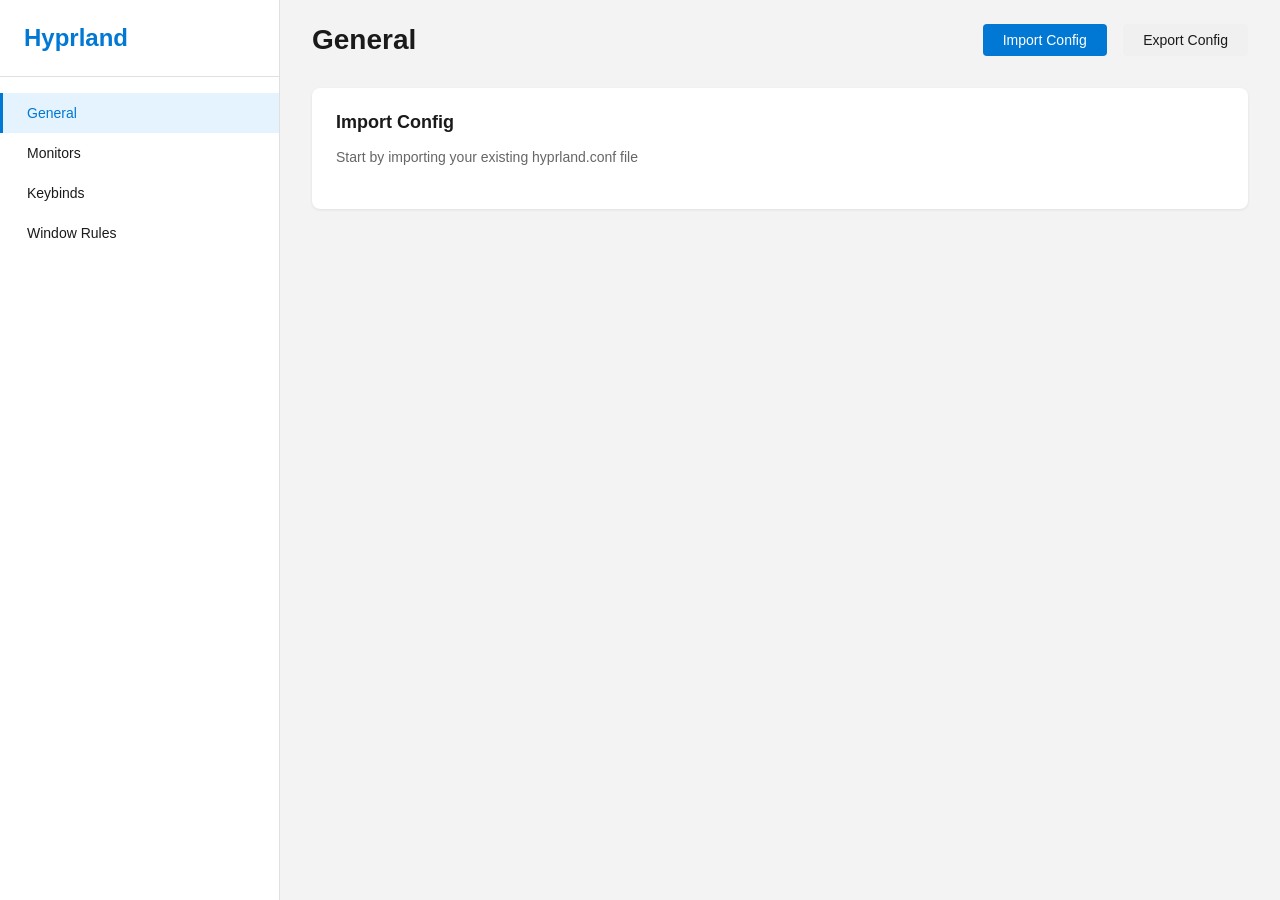
==== index.html @ 03505155 "Added main code - Started prj" ====
<!DOCTYPE html>
<html lang="en">
<head>
    <meta charset="UTF-8">
    <meta name="viewport" content="width=device-width, initial-scale=1.0">
    <title>Hyprland Configurator</title>
    <link rel="stylesheet" href="styles.css">
    <script defer src="app.js"></script>
</head>
<body>
    <div class="container">
        <aside class="sidebar">
            <div class="logo">
                <h1>Hyprland</h1>
            </div>
            <div class="nav-item active" data-section="general">General</div>
            <div class="nav-item" data-section="monitors">Monitors</div>
            <div class="nav-item" data-section="keybinds">Keybinds</div>
            <div class="nav-item" data-section="window">Window Rules</div>
        </aside>
        <main class="content">
            <div class="content-header">
                <h2 id="section-title">General</h2>
                <div>
                    <button id="import-btn" class="btn btn-primary">Import Config</button>
                    <button id="export-btn" class="btn btn-secondary">Export Config</button>
                </div>
                <input type="file" id="file-input" accept=".conf" style="display: none;">
            </div>

            <div id="general-section" class="section active">
                <div class="setting-group">
                    <h3>Import Config</h3>
                    <p class="setting-desc">Start by importing your existing hyprland.conf file</p>
                </div>
            </div>

            <div id="monitors-section" class="section">
                <div class="setting-group">
                    <h3>Monitors</h3>
                    <div id="monitors-list"></div>
                </div>
            </div>

            <div id="keybinds-section" class="section">
                <div class="setting-group">
                    <h3>Keybinds</h3>
                    <div id="keybinds-list"></div>
                </div>
            </div>

            <div id="window-section" class="section">
                <div class="setting-group">
                    <h3>Window Rules</h3>
                    <div id="window-rules-list"></div>
                </div>
            </div>
        </main>
    </div>
</body>
</html>
---- styles.css ----
* {
    margin: 0;
    padding: 0;
    box-sizing: border-box;
}

body {
    font-family: 'Segoe UI', Tahoma, Geneva, Verdana, sans-serif;
    background-color: #f3f3f3;
    color: #1a1a1a;
    height: 100vh;
    overflow: hidden;
}

.container {
    display: flex;
    height: 100vh;
}

.sidebar {
    width: 280px;
    background-color: #ffffff;
    border-right: 1px solid #e0e0e0;
    padding: 24px 0;
}

.logo {
    padding: 0 24px 24px;
    border-bottom: 1px solid #e0e0e0;
    margin-bottom: 16px;
}

.logo h1 {
    font-size: 24px;
    font-weight: 600;
    color: #0078d4;
}

.nav-item {
    padding: 12px 24px;
    cursor: pointer;
    font-size: 14px;
    transition: all 0.15s ease;
    border-left: 3px solid transparent;
}

.nav-item:hover {
    background-color: #f0f0f0;
}

.nav-item.active {
    background-color: #e5f3ff;
    border-left-color: #0078d4;
    color: #0078d4;
    font-weight: 500;
}

.content {
    flex: 1;
    padding: 24px 32px;
    overflow-y: auto;
}

.content-header {
    display: flex;
    justify-content: space-between;
    align-items: center;
    margin-bottom: 32px;
}

.content-header h2 {
    font-size: 28px;
    font-weight: 600;
}

.btn {
    padding: 8px 20px;
    border: none;
    border-radius: 4px;
    font-size: 14px;
    cursor: pointer;
    transition: all 0.15s ease;
    margin-left: 12px;
}

.btn-primary {
    background-color: #0078d4;
    color: white;
}

.btn-primary:hover {
    background-color: #106ebe;
}

.btn-secondary {
    background-color: #f0f0f0;
    color: #1a1a1a;
}

.btn-secondary:hover {
    background-color: #e0e0e0;
}

.btn-danger {
    background-color: #d13438;
    color: white;
}

.btn-danger:hover {
    background-color: #a4262c;
}

.btn-sm {
    padding: 4px 12px;
    font-size: 12px;
}

.section {
    display: none;
}

.section.active {
    display: block;
}

.setting-group {
    background-color: #ffffff;
    border-radius: 8px;
    padding: 24px;
    margin-bottom: 16px;
    box-shadow: 0 1px 3px rgba(0,0,0,0.08);
}

.setting-group h3 {
    font-size: 18px;
    font-weight: 600;
    margin-bottom: 16px;
}

.setting-desc {
    font-size: 14px;
    color: #666;
    margin-bottom: 20px;
}

.setting-item {
    display: flex;
    justify-content: space-between;
    align-items: center;
    padding: 12px 0;
    border-bottom: 1px solid #f0f0f0;
}

.setting-item:last-child {
    border-bottom: none;
}

.setting-label {
    font-size: 14px;
    font-weight: 500;
}

.setting-input {
    padding: 8px 12px;
    border: 1px solid #d0d0d0;
    border-radius: 4px;
    font-size: 14px;
    width: 300px;
    transition: border-color 0.15s ease;
}

.setting-input:focus {
    outline: none;
    border-color: #0078d4;
    box-shadow: 0 0 0 2px rgba(0, 120, 212, 0.1);
}

.add-btn-container {
    margin-top: 16px;
}
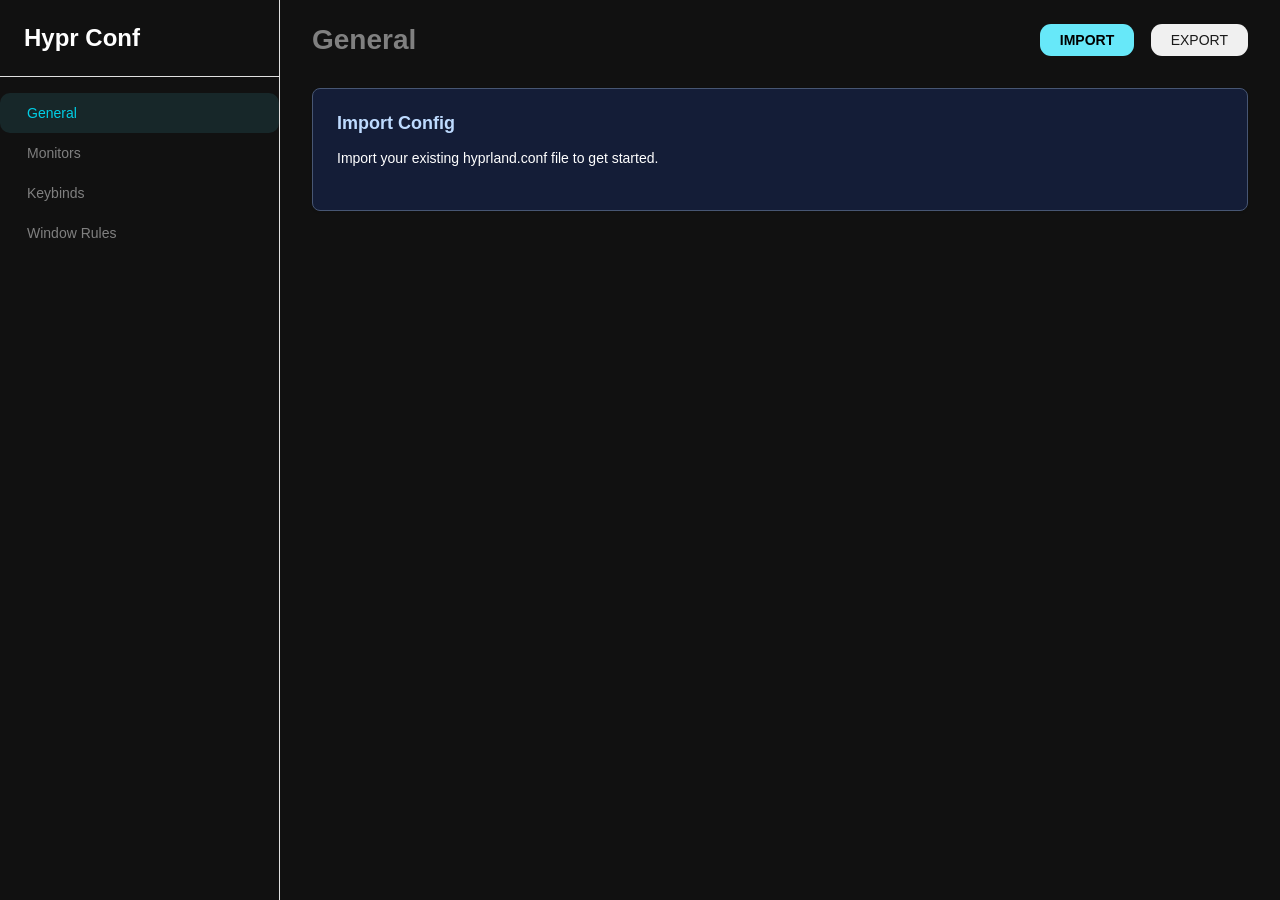
==== commit edec0cc7: "Add files via upload" ====
--- a/index.html
+++ b/index.html
@@ -1,6 +1,9 @@
 <!DOCTYPE html>
 <html lang="en">
 <head>
+    <link rel="preconnect" href="https://fonts.googleapis.com">
+<link rel="preconnect" href="https://fonts.gstatic.com" crossorigin>
+<link href="https://fonts.googleapis.com/css2?family=Elms+Sans:ital,wght@0,100..900;1,100..900&family=Montserrat:ital,wght@0,100..900;1,100..900&display=swap" rel="stylesheet">
     <meta charset="UTF-8">
     <meta name="viewport" content="width=device-width, initial-scale=1.0">
     <title>Hyprland Configurator</title>
@@ -11,7 +14,7 @@
     <div class="container">
         <aside class="sidebar">
             <div class="logo">
-                <h1>Hyprland</h1>
+                <h1>Hypr Conf</h1>
             </div>
             <div class="nav-item active" data-section="general">General</div>
             <div class="nav-item" data-section="monitors">Monitors</div>
@@ -22,8 +25,8 @@
             <div class="content-header">
                 <h2 id="section-title">General</h2>
                 <div>
-                    <button id="import-btn" class="btn btn-primary">Import Config</button>
-                    <button id="export-btn" class="btn btn-secondary">Export Config</button>
+                    <button id="import-btn" class="btn btn-primary">IMPORT</button>
+                    <button id="export-btn" class="btn btn-secondary">EXPORT</button>
                 </div>
                 <input type="file" id="file-input" accept=".conf" style="display: none;">
             </div>
@@ -31,7 +34,7 @@
             <div id="general-section" class="section active">
                 <div class="setting-group">
                     <h3>Import Config</h3>
-                    <p class="setting-desc">Start by importing your existing hyprland.conf file</p>
+                    <p class="setting-desc">Import your existing hyprland.conf file to get started.</p>
                 </div>
             </div>
 
--- a/styles.css
+++ b/styles.css
@@ -1,180 +1,200 @@
-* {
-    margin: 0;
-    padding: 0;
-    box-sizing: border-box;
-}
-
-body {
-    font-family: 'Segoe UI', Tahoma, Geneva, Verdana, sans-serif;
-    background-color: #f3f3f3;
-    color: #1a1a1a;
-    height: 100vh;
-    overflow: hidden;
-}
-
-.container {
-    display: flex;
-    height: 100vh;
-}
-
-.sidebar {
-    width: 280px;
-    background-color: #ffffff;
-    border-right: 1px solid #e0e0e0;
-    padding: 24px 0;
-}
-
-.logo {
-    padding: 0 24px 24px;
-    border-bottom: 1px solid #e0e0e0;
-    margin-bottom: 16px;
-}
-
-.logo h1 {
-    font-size: 24px;
-    font-weight: 600;
-    color: #0078d4;
-}
-
-.nav-item {
-    padding: 12px 24px;
-    cursor: pointer;
-    font-size: 14px;
-    transition: all 0.15s ease;
-    border-left: 3px solid transparent;
-}
-
-.nav-item:hover {
-    background-color: #f0f0f0;
-}
-
-.nav-item.active {
-    background-color: #e5f3ff;
-    border-left-color: #0078d4;
-    color: #0078d4;
-    font-weight: 500;
-}
-
-.content {
-    flex: 1;
-    padding: 24px 32px;
-    overflow-y: auto;
-}
-
-.content-header {
-    display: flex;
-    justify-content: space-between;
-    align-items: center;
-    margin-bottom: 32px;
-}
-
-.content-header h2 {
-    font-size: 28px;
-    font-weight: 600;
-}
-
-.btn {
-    padding: 8px 20px;
-    border: none;
-    border-radius: 4px;
-    font-size: 14px;
-    cursor: pointer;
-    transition: all 0.15s ease;
-    margin-left: 12px;
-}
-
-.btn-primary {
-    background-color: #0078d4;
-    color: white;
-}
-
-.btn-primary:hover {
-    background-color: #106ebe;
-}
-
-.btn-secondary {
-    background-color: #f0f0f0;
-    color: #1a1a1a;
-}
-
-.btn-secondary:hover {
-    background-color: #e0e0e0;
-}
-
-.btn-danger {
-    background-color: #d13438;
-    color: white;
-}
-
-.btn-danger:hover {
-    background-color: #a4262c;
-}
-
-.btn-sm {
-    padding: 4px 12px;
-    font-size: 12px;
-}
-
-.section {
-    display: none;
-}
-
-.section.active {
-    display: block;
-}
-
-.setting-group {
-    background-color: #ffffff;
-    border-radius: 8px;
-    padding: 24px;
-    margin-bottom: 16px;
-    box-shadow: 0 1px 3px rgba(0,0,0,0.08);
-}
-
-.setting-group h3 {
-    font-size: 18px;
-    font-weight: 600;
-    margin-bottom: 16px;
-}
-
-.setting-desc {
-    font-size: 14px;
-    color: #666;
-    margin-bottom: 20px;
-}
-
-.setting-item {
-    display: flex;
-    justify-content: space-between;
-    align-items: center;
-    padding: 12px 0;
-    border-bottom: 1px solid #f0f0f0;
-}
-
-.setting-item:last-child {
-    border-bottom: none;
-}
-
-.setting-label {
-    font-size: 14px;
-    font-weight: 500;
-}
-
-.setting-input {
-    padding: 8px 12px;
-    border: 1px solid #d0d0d0;
-    border-radius: 4px;
-    font-size: 14px;
-    width: 300px;
-    transition: border-color 0.15s ease;
-}
-
-.setting-input:focus {
-    outline: none;
-    border-color: #0078d4;
-    box-shadow: 0 0 0 2px rgba(0, 120, 212, 0.1);
-}
-
-.add-btn-container {
-    margin-top: 16px;
-}
+
+.montserrat{
+  font-family: "Montserrat", sans-serif;
+  font-optical-sizing: auto;
+  font-weight: <weight>;
+  font-style: normal;
+}
+
+
+.elms-sans{
+  font-family: "Elms Sans", sans-serif;
+  font-optical-sizing: auto;
+  font-weight: <weight>;
+  font-style: normal;
+}
+
+* {
+    margin: 0;
+    padding: 0;
+    box-sizing: border-box;
+}
+
+body {
+    font-family: 'Segoe UI', Tahoma, Geneva, Verdana, sans-serif;
+    background-color: #111111;
+    color: grey;
+    height: 100vh;
+    overflow: hidden;
+}
+
+.container {
+    display: flex;
+    height: 100vh;
+}
+
+.sidebar {
+    width: 280px;
+    background-color: #111111;
+    border-right: 1px solid #e0e0e0;
+    padding: 24px 0;
+}
+
+.logo {
+    padding: 0 24px 24px;
+    border-bottom: 1px solid #e0e0e0;
+    margin-bottom: 16px;
+}
+
+.logo h1 {
+    font-size: 24px;
+    font-weight: 800;
+    color: white;
+}
+
+.nav-item {
+    padding: 12px 24px;
+    cursor: pointer;
+    font-size: 14px;
+    transition: all 0.15s ease;
+    border-left: 3px solid transparent;
+}
+
+.nav-item:hover {
+}
+
+.nav-item.active {
+    border-radius: 10px;
+    background-color: #172729;
+    color: #01CFE6;
+    font-weight: 500;
+}
+
+.content {
+    flex: 1;
+    padding: 24px 32px;
+    overflow-y: auto;
+}
+
+.content-header {
+    display: flex;
+    justify-content: space-between;
+    align-items: center;
+    margin-bottom: 32px;
+}
+
+.content-header h2 {
+    font-size: 28px;
+    font-weight: 600;
+}
+
+.btn {
+    padding: 8px 20px;
+    border: none;
+    border-radius: 11px;
+    font-size: 14px;
+    cursor: pointer;
+    transition: all 0.15s ease;
+    margin-left: 12px;
+}
+
+.btn-primary {
+    border-radius: 1px solid #146574;
+    background-color: #67E8F9;
+    font-weight: 700;
+    color: black;
+}
+
+.btn-primary:hover {
+    background-color: #106ebe;
+}
+
+.btn-secondary {
+    background-color: #f0f0f0;
+    color: #1a1a1a;
+}
+
+.btn-secondary:hover {
+    background-color: #e0e0e0;
+}
+
+.btn-danger {
+    background-color: #d13438;
+    color: white;
+}
+
+.btn-danger:hover {
+    background-color: #a4262c;
+}
+
+.btn-sm {
+    padding: 4px 12px;
+    font-size: 12px;
+}
+
+.section {
+    display: none;
+}
+
+.section.active {
+    display: block;
+}
+
+.setting-group {
+    border: 1px solid #475673;
+    color: #BEDBFF;
+    background-color: #141D37;
+    border-radius: 8px;
+    padding: 24px;
+    margin-bottom: 16px;
+    box-shadow: 0 1px 3px rgba(0,0,0,0.08);
+}
+
+.setting-group h3 {
+    color: #BEDBFF;
+    font-size: 18px;
+    font-weight: 600;
+    margin-bottom: 16px;
+}
+
+.setting-desc {
+    font-size: 14px;
+    color: white;
+    margin-bottom: 20px;
+}
+
+.setting-item {
+    display: flex;
+    justify-content: space-between;
+    align-items: center;
+    padding: 12px 0;
+    border-bottom: 1px solid #f0f0f0;
+}
+
+.setting-item:last-child {
+    border-bottom: none;
+}
+
+.setting-label {
+    font-size: 14px;
+    font-weight: 500;
+}
+
+.setting-input {
+    padding: 8px 12px;
+    border: 1px solid #d0d0d0;
+    border-radius: 4px;
+    font-size: 14px;
+    width: 300px;
+    transition: border-color 0.15s ease;
+}
+
+.setting-input:focus {
+    outline: none;
+    border-color: #0078d4;
+    box-shadow: 0 0 0 2px rgba(0, 120, 212, 0.1);
+}
+
+.add-btn-container {
+    margin-top: 16px;
+}
